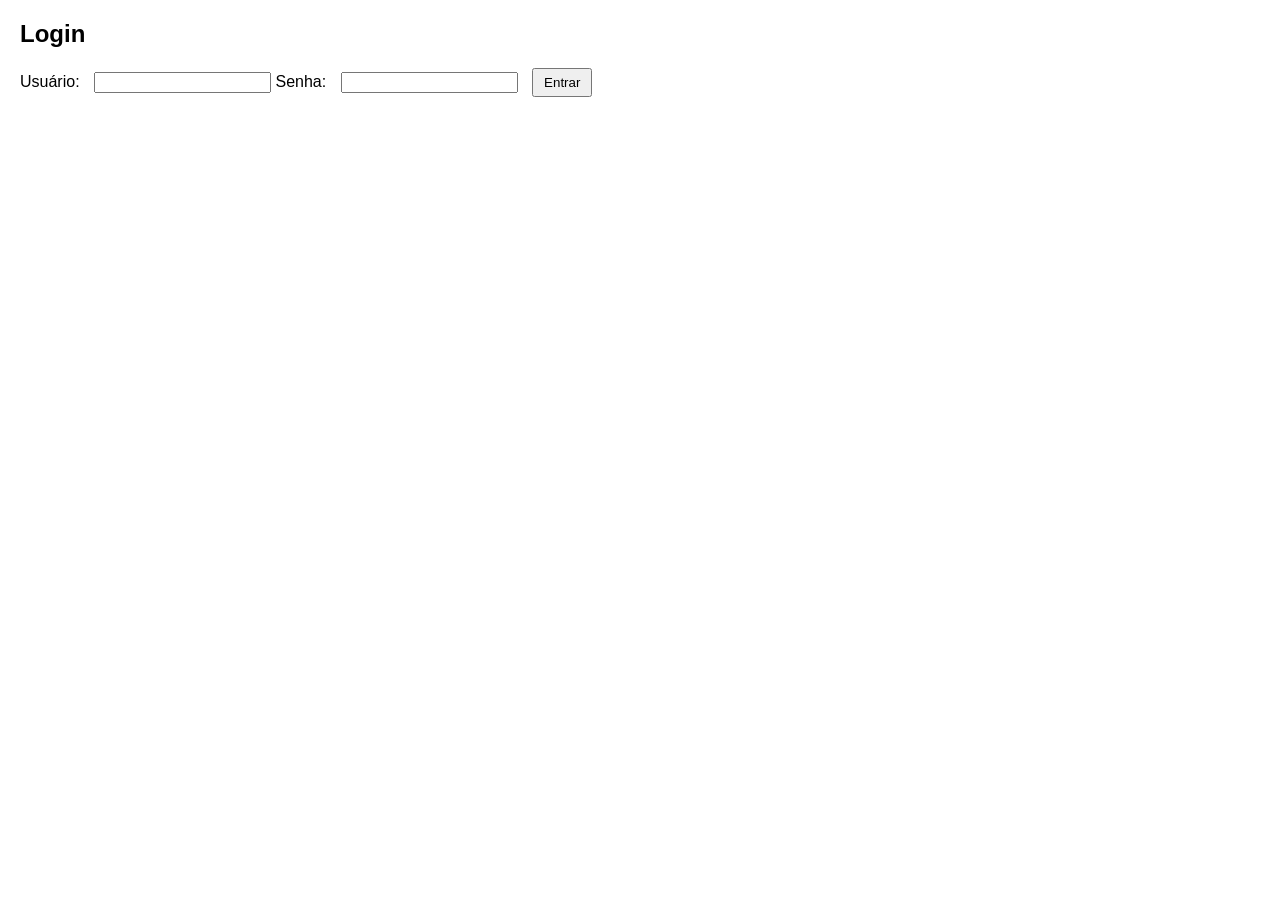
==== frontend/index.html @ bea49a23 "add tudo" ====
<!DOCTYPE html>
<html lang="pt-BR">

<head>
    <meta charset="UTF-8">
    <title>Login</title>
    <link rel="stylesheet" href="./styles.css">
</head>

<body>
    <h2>Login</h2>
    <form id="loginForm">
        <label for="usuario">Usuário:</label>
        <input type="text" id="usuario" required>

        <label for="senha">Senha:</label>
        <input type="password" id="senha" required>

        <button type="submit">Entrar</button>
    </form>
</body>
<script src="script.js"></script>

</html>
---- frontend/styles.css ----
body {
    font-family: Arial, sans-serif;
    margin: 20px;
}

form {
    margin-bottom: 20px;
}

label {
    margin-right: 10px;
}

button {
    margin-left: 10px;
    padding: 5px 10px;
}
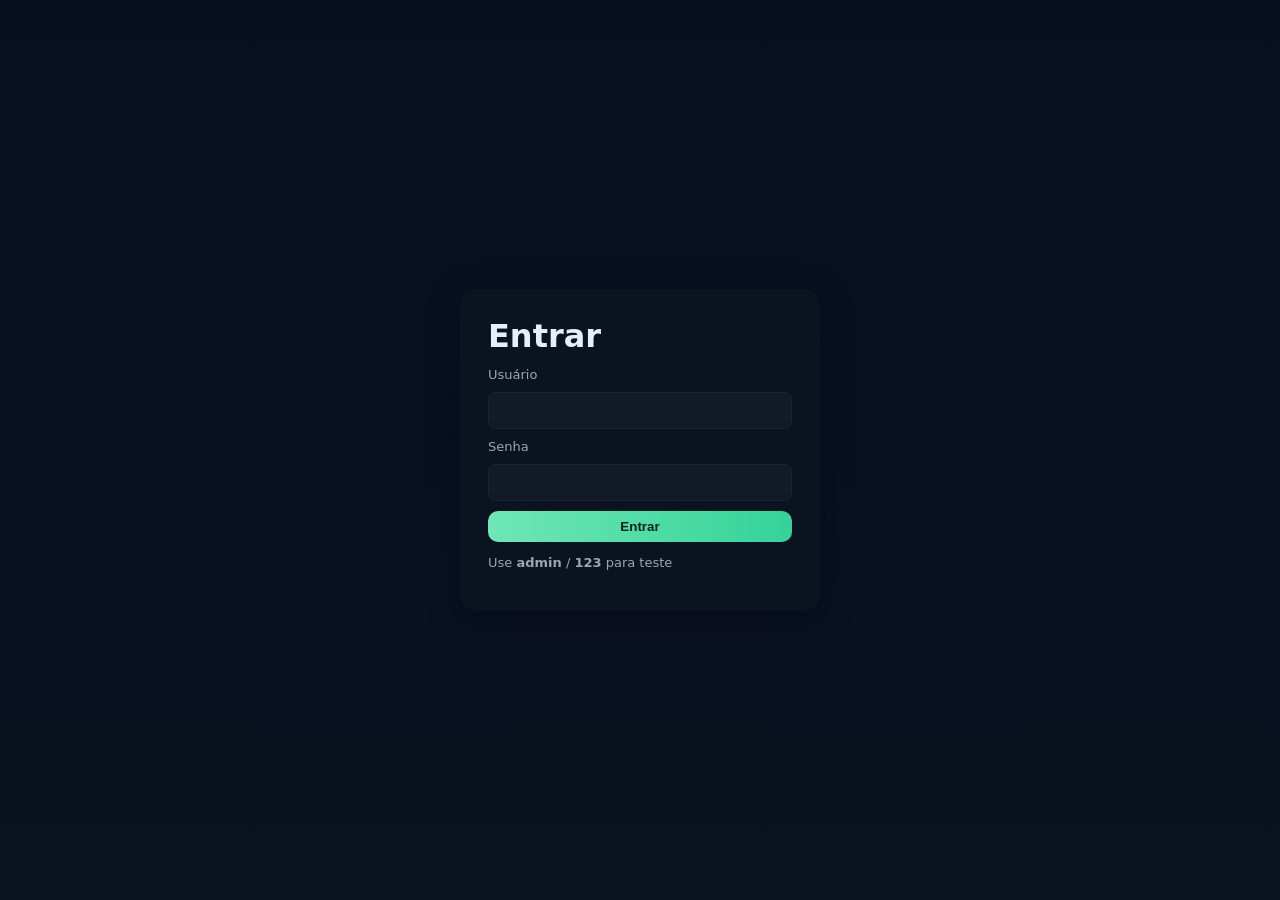
==== commit aa57f683: "sanderson" ====
--- a/frontend/index.html
+++ b/frontend/index.html
@@ -2,23 +2,26 @@
 <html lang="pt-BR">
 
 <head>
-    <meta charset="UTF-8">
-    <title>Login</title>
-    <link rel="stylesheet" href="./styles.css">
+    <meta charset="utf-8" />
+    <title>Login - App</title>
+    <meta name="viewport" content="width=device-width,initial-scale=1" />
+    <link rel="stylesheet" href="styles.css" />
 </head>
 
-<body>
-    <h2>Login</h2>
-    <form id="loginForm">
-        <label for="usuario">Usuário:</label>
-        <input type="text" id="usuario" required>
+<body class="page-center">
+    <div class="card login-card">
+        <h1>Entrar</h1>
+        <form id="loginForm" class="form">
+            <label for="usuario">Usuário</label>
+            <input id="usuario" type="text" required />
+            <label for="senha">Senha</label>
+            <input id="senha" type="password" required />
+            <button type="submit" class="btn primary">Entrar</button>
+        </form>
+        <p class="muted">Use <strong>admin</strong> / <strong>123</strong> para teste</p>
+    </div>
 
-        <label for="senha">Senha:</label>
-        <input type="password" id="senha" required>
-
-        <button type="submit">Entrar</button>
-    </form>
+    <script src="script.js"></script>
 </body>
-<script src="script.js"></script>
 
 </html>
--- a/frontend/styles.css
+++ b/frontend/styles.css
@@ -1,17 +1,50 @@
-body {
-    font-family: Arial, sans-serif;
-    margin: 20px;
+:root{
+  --bg:#0f1724;
+  --card:#0b1220;
+  --accent:#6ee7b7;
+  --muted:#9aa6b2;
+  --glass: rgba(255,255,255,0.03);
+  --radius:12px;
+  --gap:16px;
+  --text:#e6eef6;
 }
 
-form {
-    margin-bottom: 20px;
-}
+*{box-sizing:border-box}
+html,body{height:100%;margin:0;font-family:Inter,system-ui,Segoe UI,Roboto,"Helvetica Neue",Arial;color:var(--text);background:linear-gradient(180deg,#071021 0%, #0b1220 100%);}
 
-label {
-    margin-right: 10px;
-}
+.page-center{display:flex;align-items:center;justify-content:center;height:100vh}
+.card{background:var(--card);padding:28px;border-radius:16px;box-shadow:0 6px 30px rgba(2,6,23,0.6);width:360px}
+.login-card h1{margin:0 0 12px 0}
+.form{display:flex;flex-direction:column;gap:10px}
+.form label{font-size:13px;color:var(--muted)}
+.form input{padding:10px;border-radius:8px;border:1px solid rgba(255,255,255,0.04);background:var(--glass);color:var(--text)}
+.btn{padding:8px 12px;border-radius:10px;border:none;cursor:pointer;background:#1f2937;color:var(--text)}
+.btn.primary{background:linear-gradient(90deg,var(--accent),#34d399);color:#042018;font-weight:600}
+.btn.ghost{background:transparent;border:1px solid rgba(255,255,255,0.04)}
 
-button {
-    margin-left: 10px;
-    padding: 5px 10px;
-}
+.topbar{display:flex;justify-content:space-between;align-items:center;padding:14px 24px;background:linear-gradient(90deg, rgba(255,255,255,0.02), transparent);backdrop-filter: blur(6px)}
+.brand{font-weight:700;font-size:18px;color:var(--accent)}
+
+.layout{display:flex;gap:20px;padding:20px;max-width:1200px;margin:20px auto}
+.panel{flex:1;display:flex;flex-direction:column;gap:16px}
+.panel.left{max-width:520px}
+.panel.right{max-width:520px}
+
+.panel-card{background:linear-gradient(180deg, rgba(255,255,255,0.02), transparent);padding:16px;border-radius:12px;border:1px solid rgba(255,255,255,0.03)}
+.small{padding:12px}
+.form-inline{display:flex;flex-direction:column;gap:10px}
+.field{display:flex;flex-direction:column}
+.actions{display:flex;gap:8px;align-items:center}
+
+.table-wrap{max-height:320px;overflow:auto}
+.table{width:100%;border-collapse:collapse}
+.table th, .table td{padding:8px;text-align:left;border-bottom:1px solid rgba(255,255,255,0.03);font-size:14px}
+.table button{padding:6px 8px;border-radius:8px;font-size:13px}
+
+.three-container{height:420px;border-radius:10px;overflow:hidden;background:linear-gradient(180deg,#071021,#081426);display:flex;align-items:center;justify-content:center}
+.info-box{padding:10px;background:rgba(255,255,255,0.02);border-radius:8px;color:var(--muted)}
+
+.modal{position:fixed;inset:0;display:flex;align-items:center;justify-content:center;background:rgba(0,0,0,0.5)}
+.modal.hidden{display:none}
+.modal-card{background:var(--card);padding:20px;border-radius:12px;width:320px;text-align:center}
+.muted{color:var(--muted);font-size:13px}
